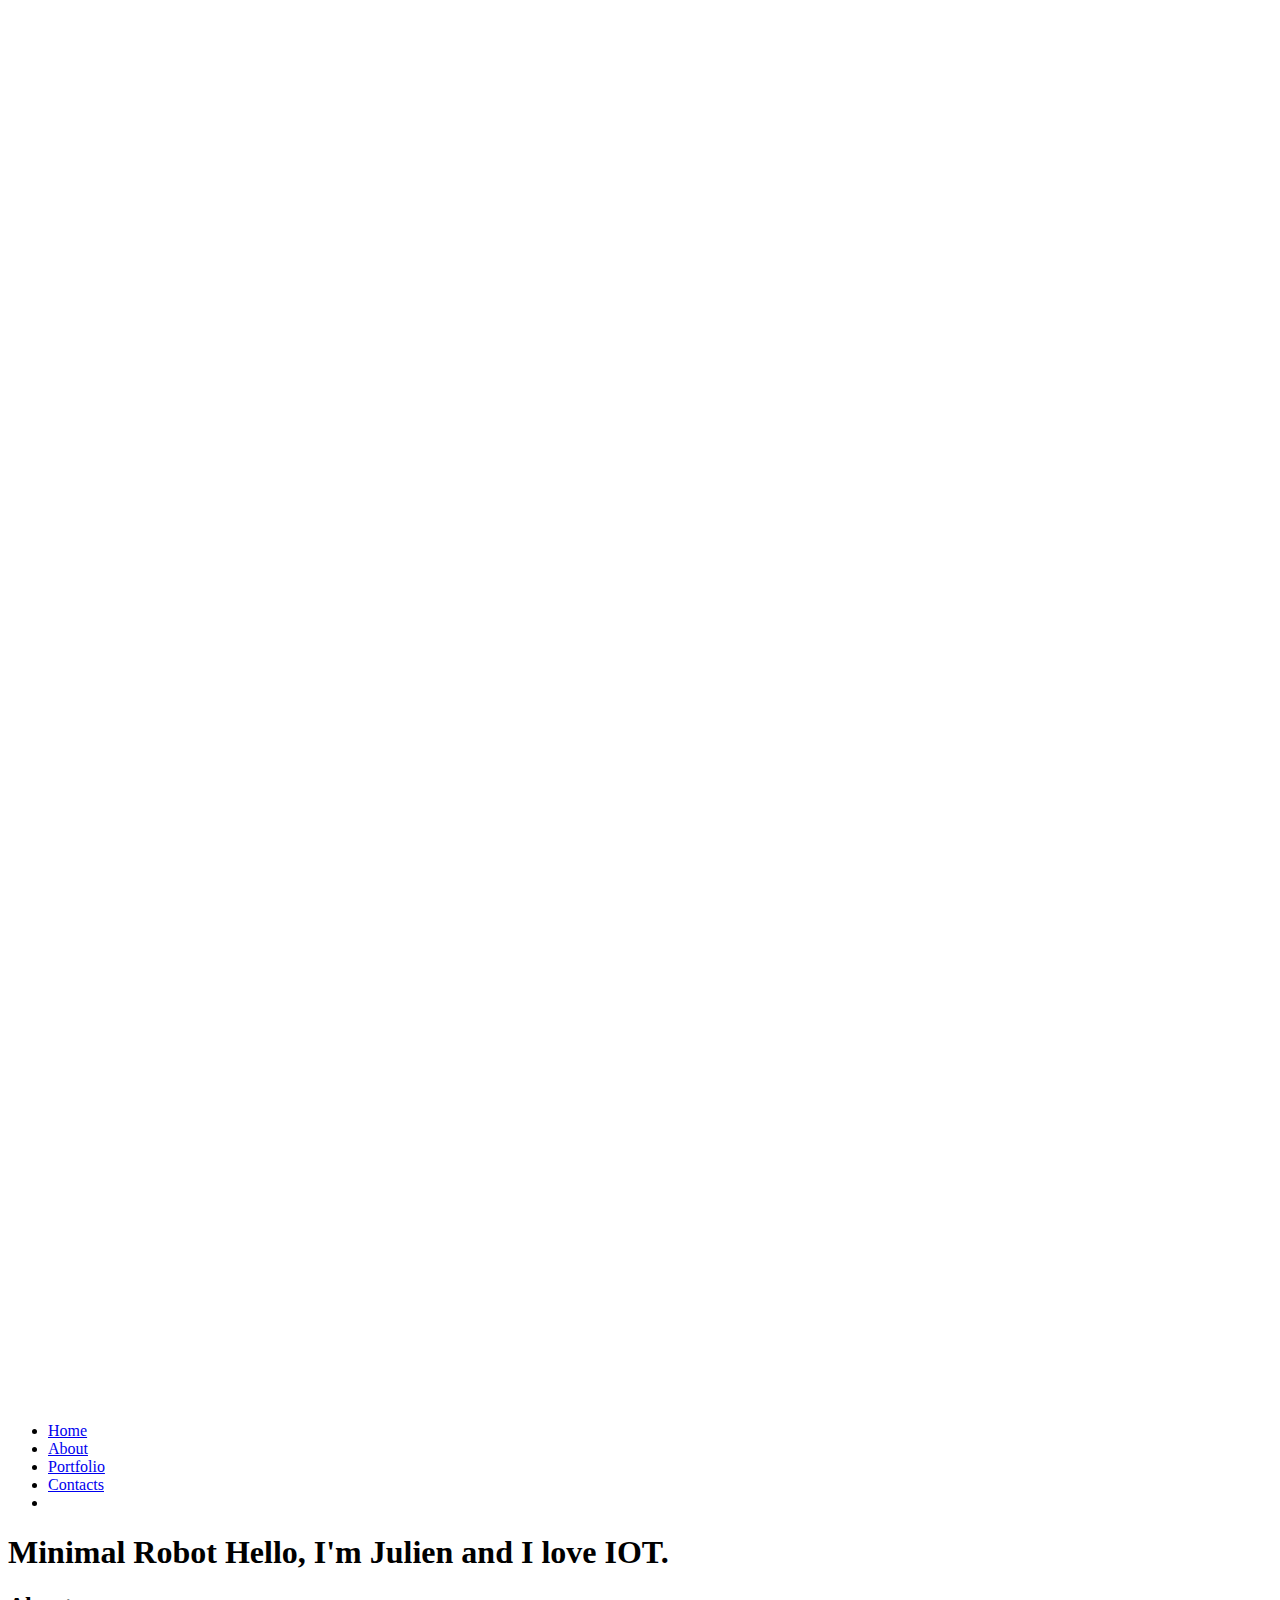
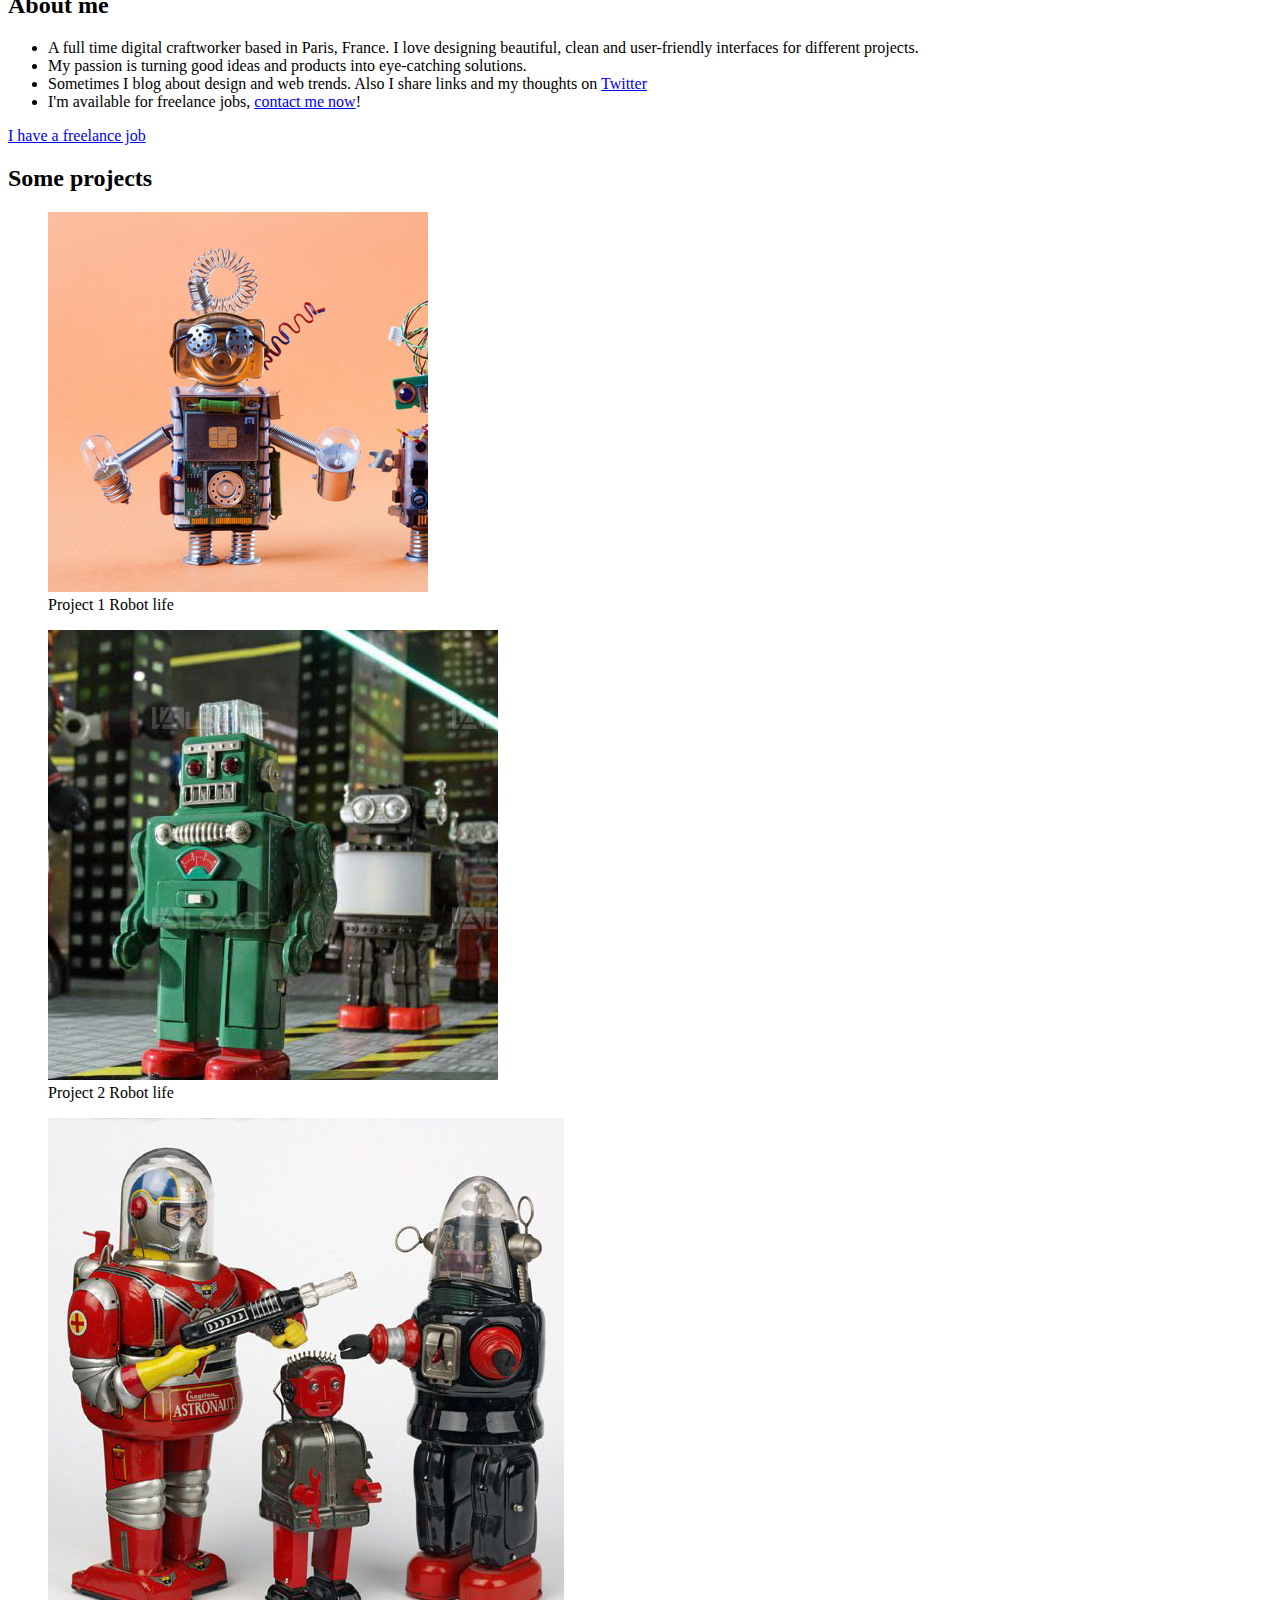
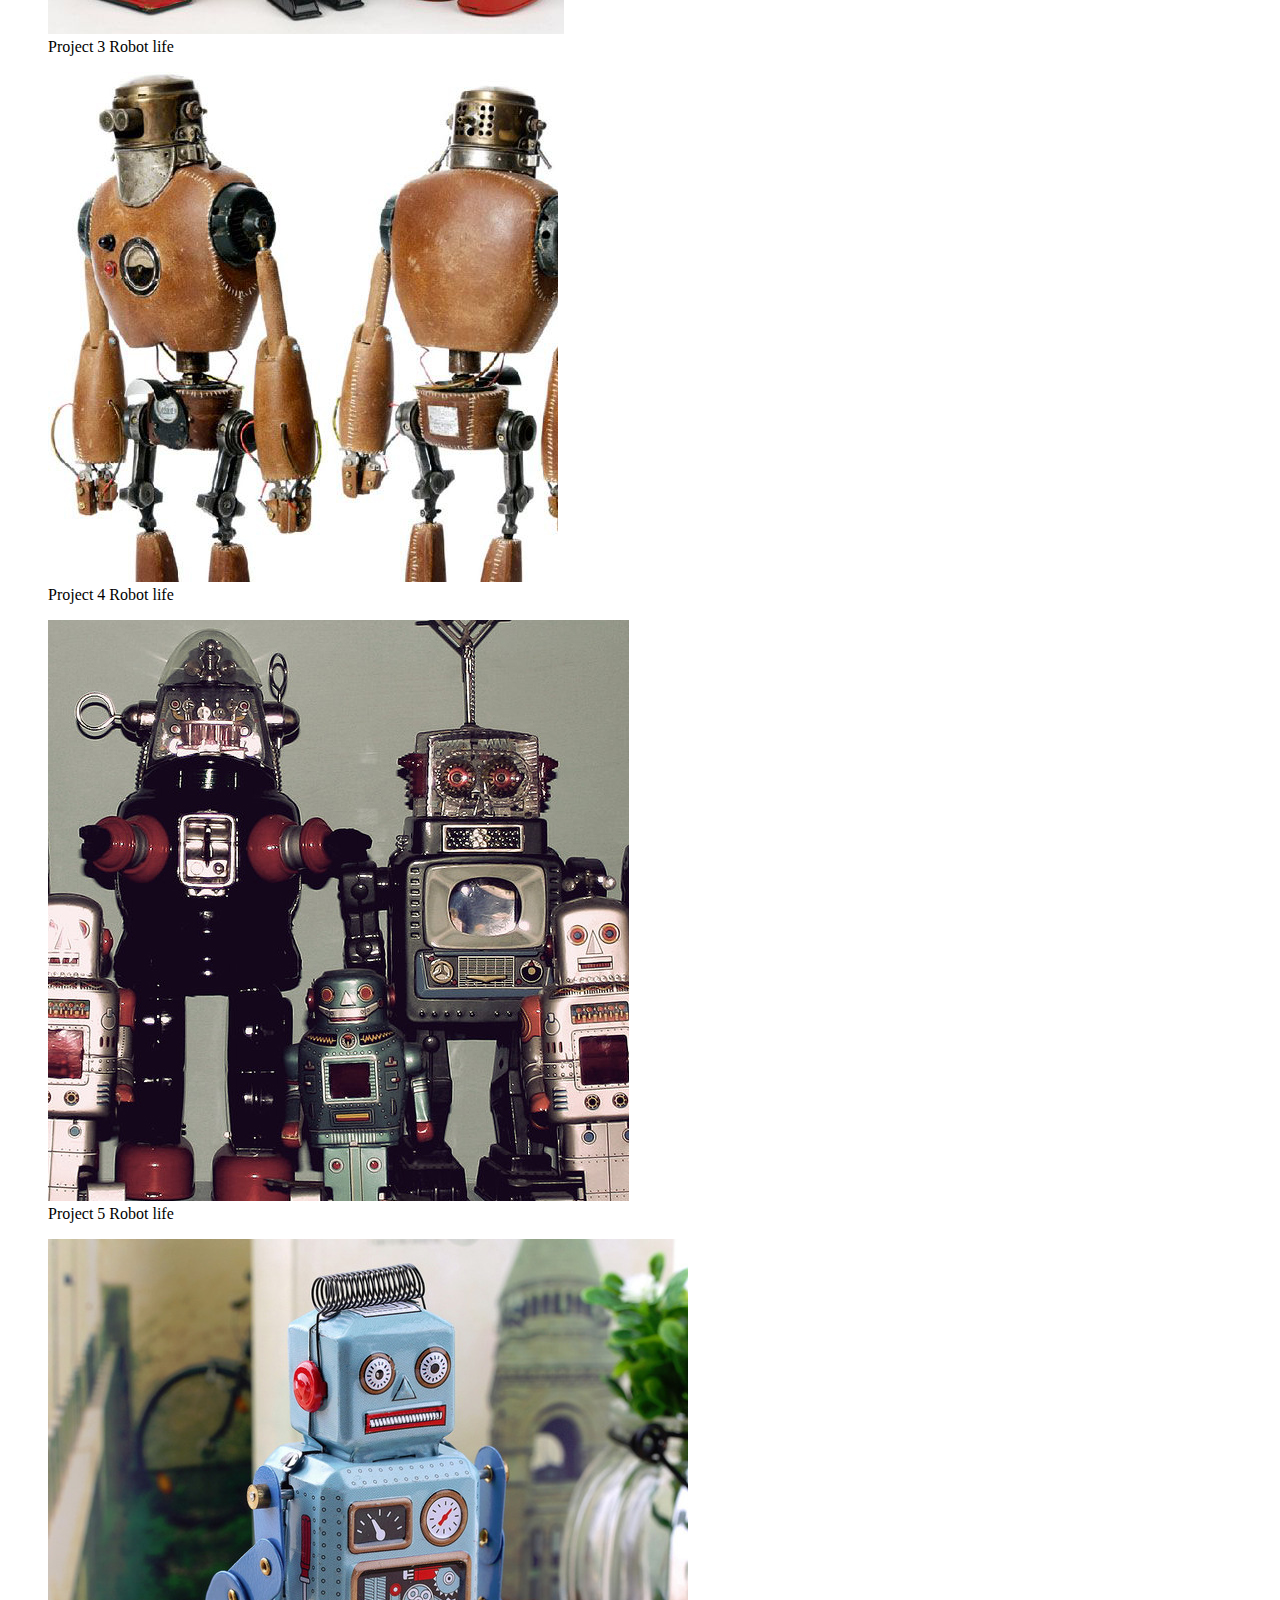
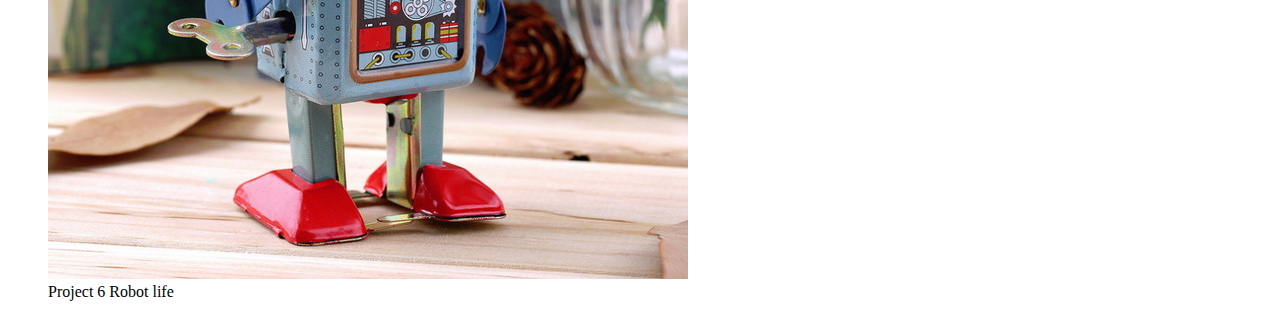
==== 8nov/index.html @ 25852b71 "Fin de la section protfolio" ====
<!DOCTYPE html>
<html lang="en">
    <head>
        <meta charset="UTF-8">
        <meta name="viewport" content="width=device-width, initial-scale=1.0">
        <meta http-equiv="X-UA-Compatible" content="ie=edge">
        <title>Minimal Robot (TP HETIC)</title>
    </head>
    <body>

        <header>
            <!-- La nav contient 4 liens : home, about, portfolio, contacts -->
            <nav>
                <!-- Picto Burger -->
                <a href="index.html"><img src="./img/noun_1194453_cc.svg" alt="Web site logo"></a>
                <ul>
                    <li><a href="#">Home</a></li>
                    <li><a href="#">About</a></li>
                    <li><a href="#">Portfolio</a></li>
                    <li><a href="#">Contacts</a></li>
                    <li>
                        <!-- Picto RS -->
                    </li>
                </ul>
            </nav>

            <h1>Minimal Robot <span>Hello, I'm Julien and I love IOT.</span></h1>
        </header>

        <main>
            <!-- About -->
            <section>
                <h2>About me</h2>
                <ul>
                    <li>A full time digital craftworker based in Paris, France. I love designing beautiful, clean and user-friendly interfaces for different projects.</li>

                    <li>My passion is turning good ideas and products into eye-catching solutions.</li>

                    <li>Sometimes I blog about design and web trends. Also I share links and my thoughts on <a href="http://www.twitter.fr" target="_blank">Twitter</a></li>

                    <li>I'm available for freelance jobs, <a href="#">contact me now</a>!</li>
                </ul>

                <a href="#">I have a freelance job</a>
            </section>

            <section>
                <h2>Some projects</h2>

                <figure>
                    <img src="./img/project1.jpg">
                    <figcaption>
                        <span>Project 1</span> Robot life
                    </figcaption>
                </figure>

                <figure>
                    <img src="./img/project2.jpg">
                    <figcaption>
                        <span>Project 2</span> Robot life
                    </figcaption>
                </figure>

                <figure>
                    <img src="./img/project3.jpg">
                    <figcaption>
                        <span>Project 3</span> Robot life
                    </figcaption>
                </figure>

                <figure>
                    <img src="./img/project4.jpg">
                    <figcaption>
                        <span>Project 4</span> Robot life
                    </figcaption>
                </figure>

                <figure>
                    <img src="./img/project5.jpg">
                    <figcaption>
                        <span>Project 5</span> Robot life
                    </figcaption>
                </figure>

                <figure>
                    <img src="./img/project6.jpg">
                    <figcaption>
                        <span>Project 6</span> Robot life
                    </figcaption>
                </figure>

            </section>

        </main>

        <footer></footer>
        
    </body>
</html>
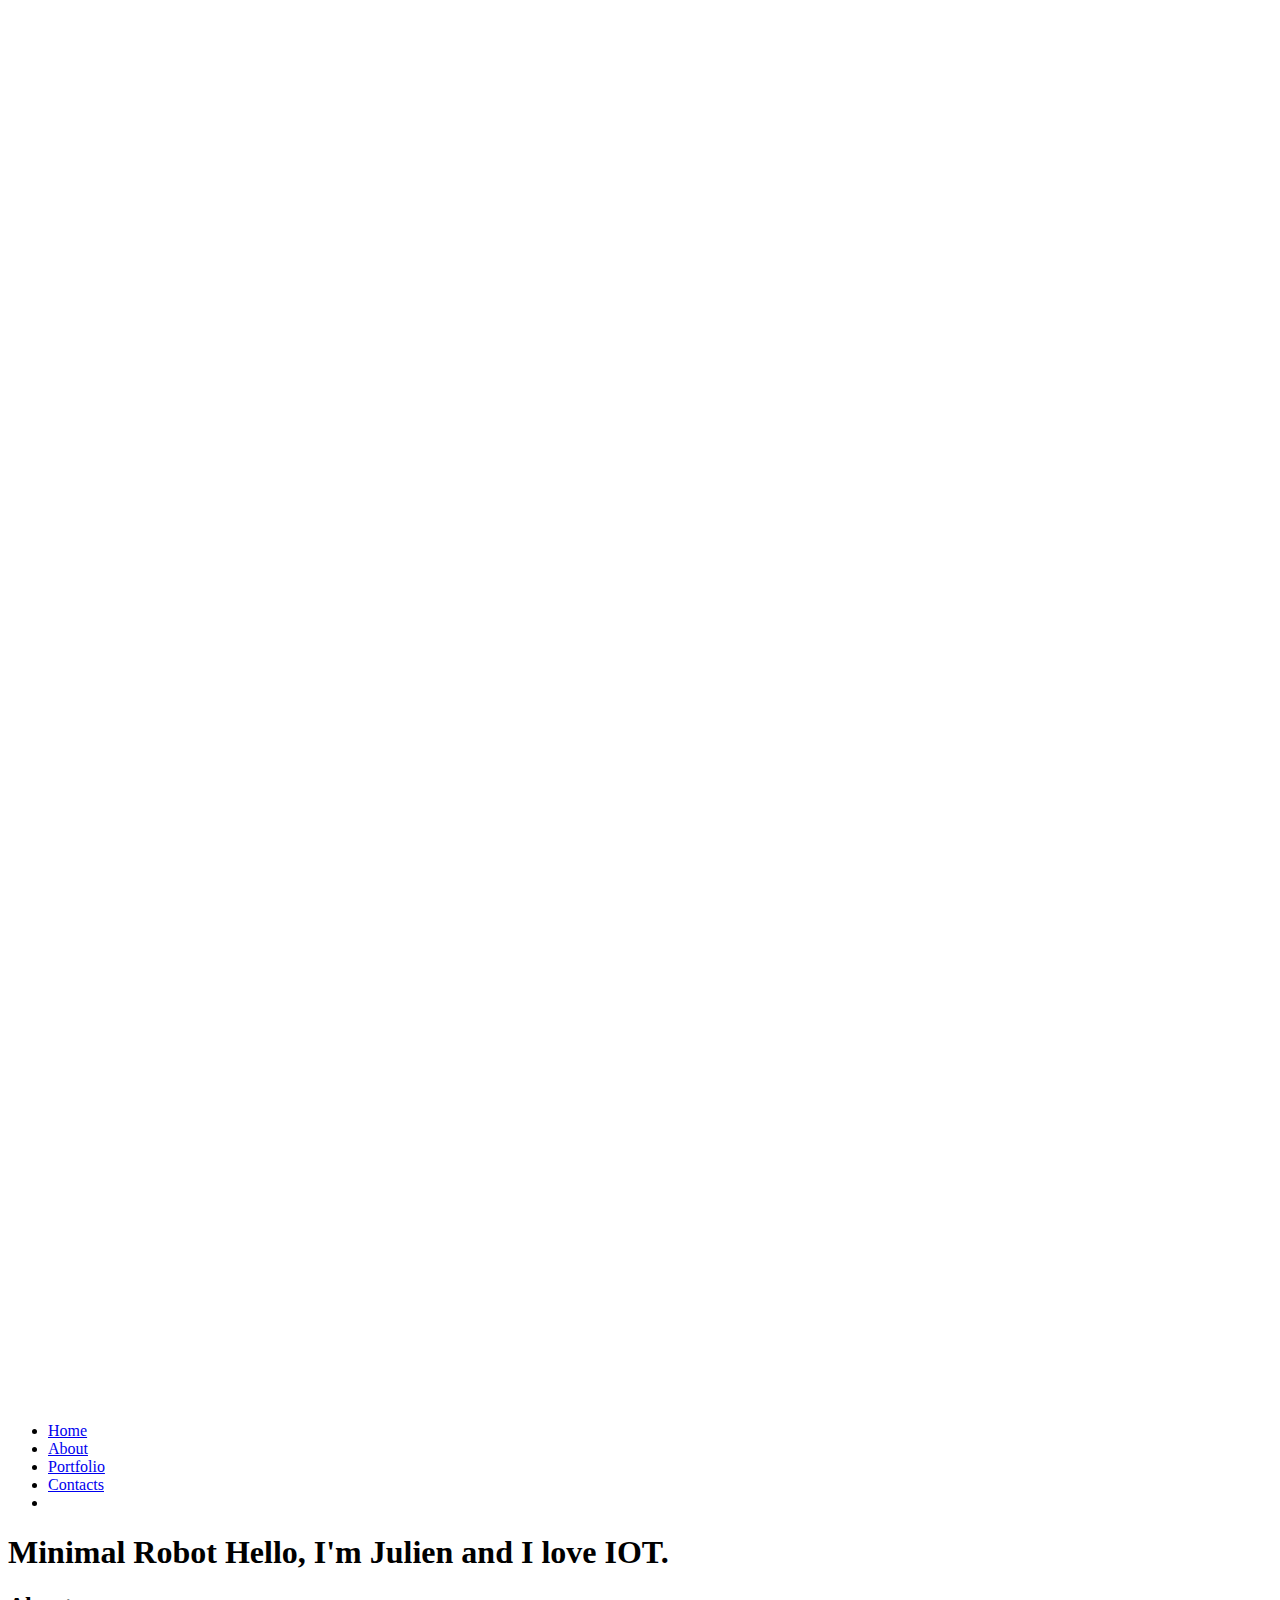
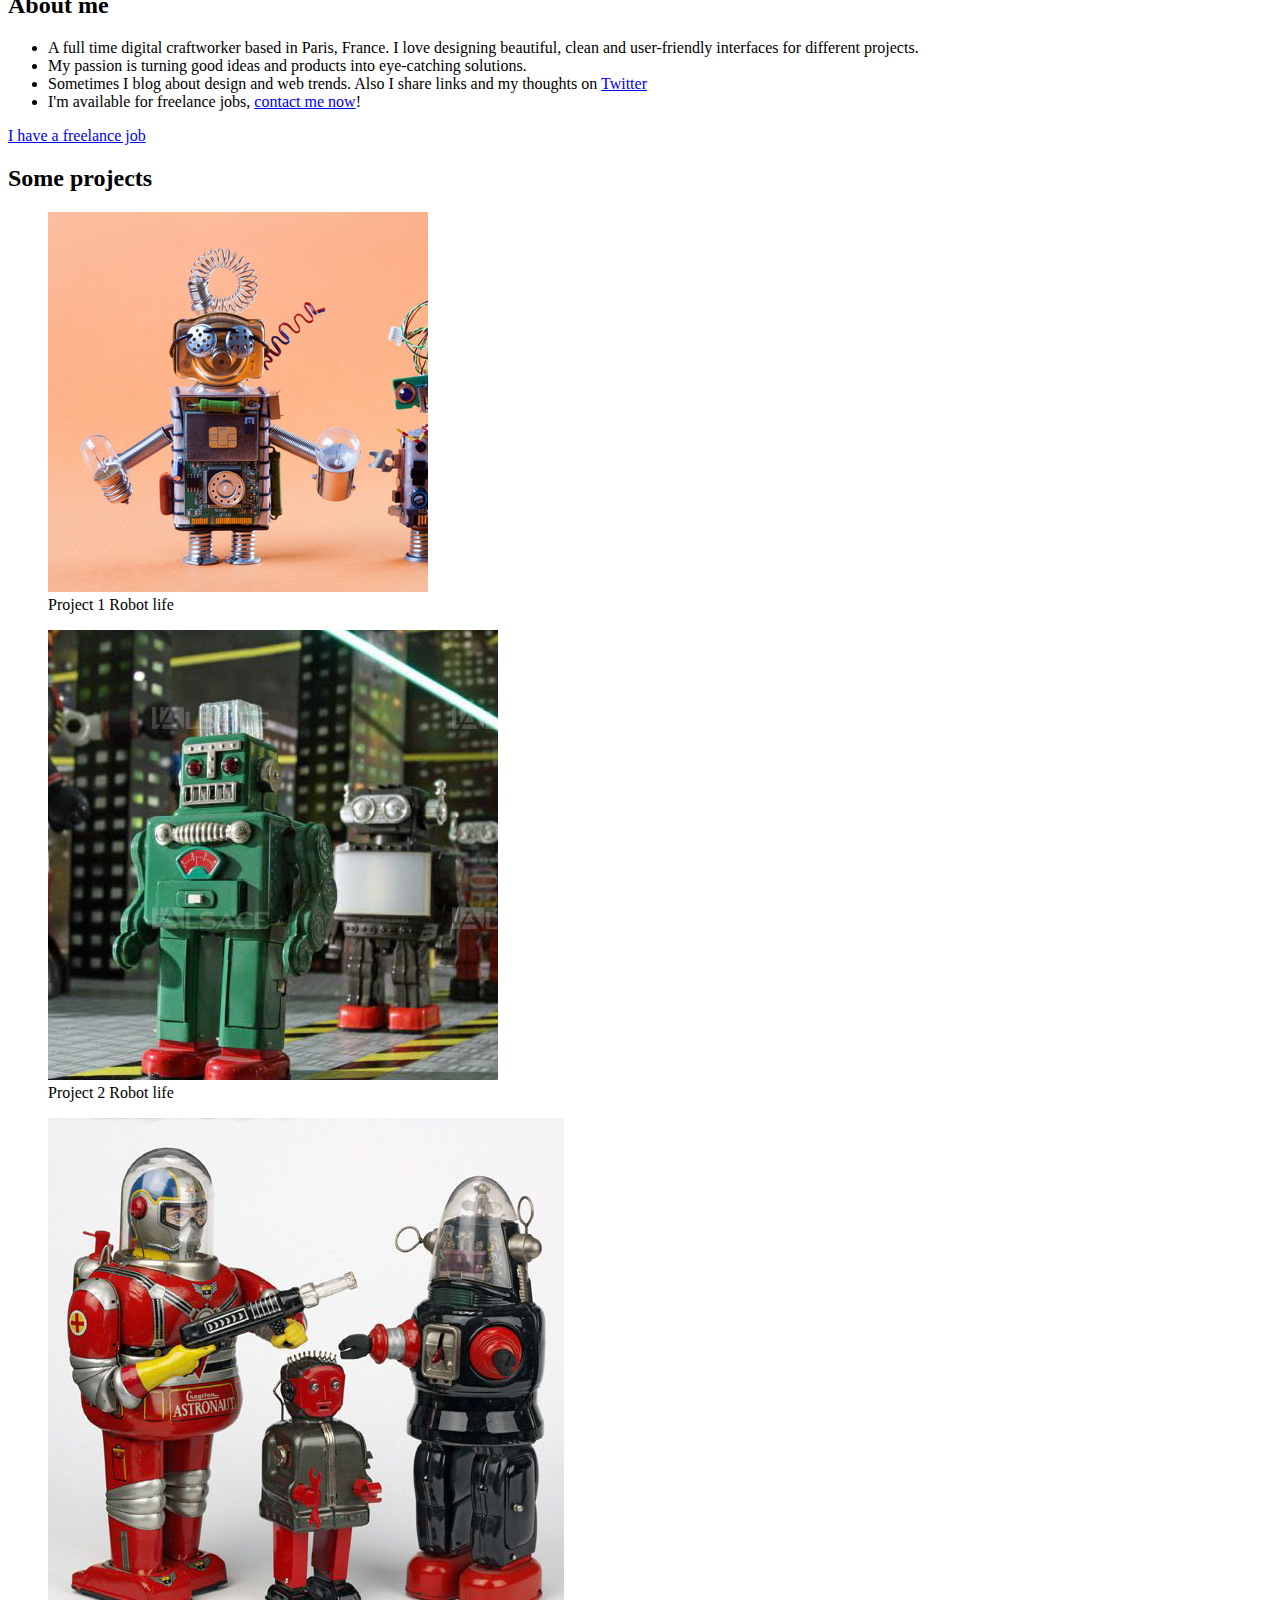
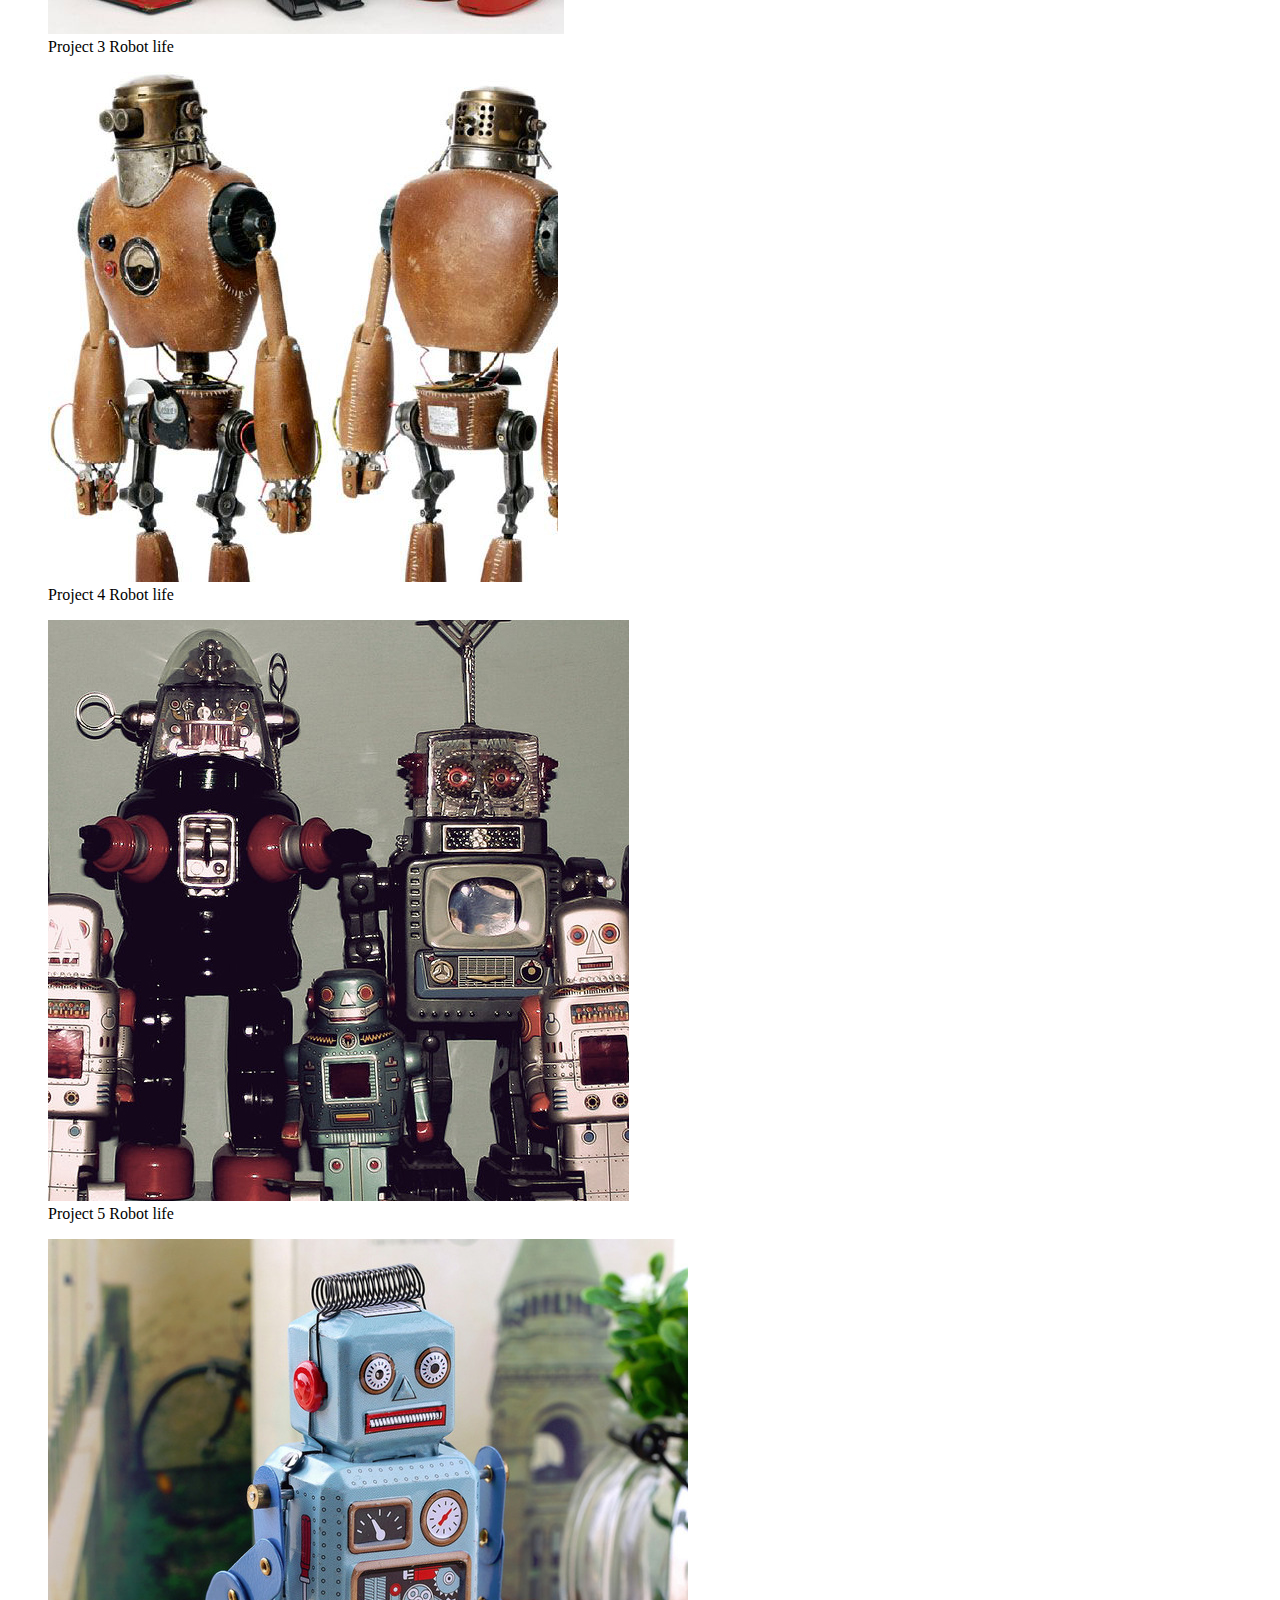
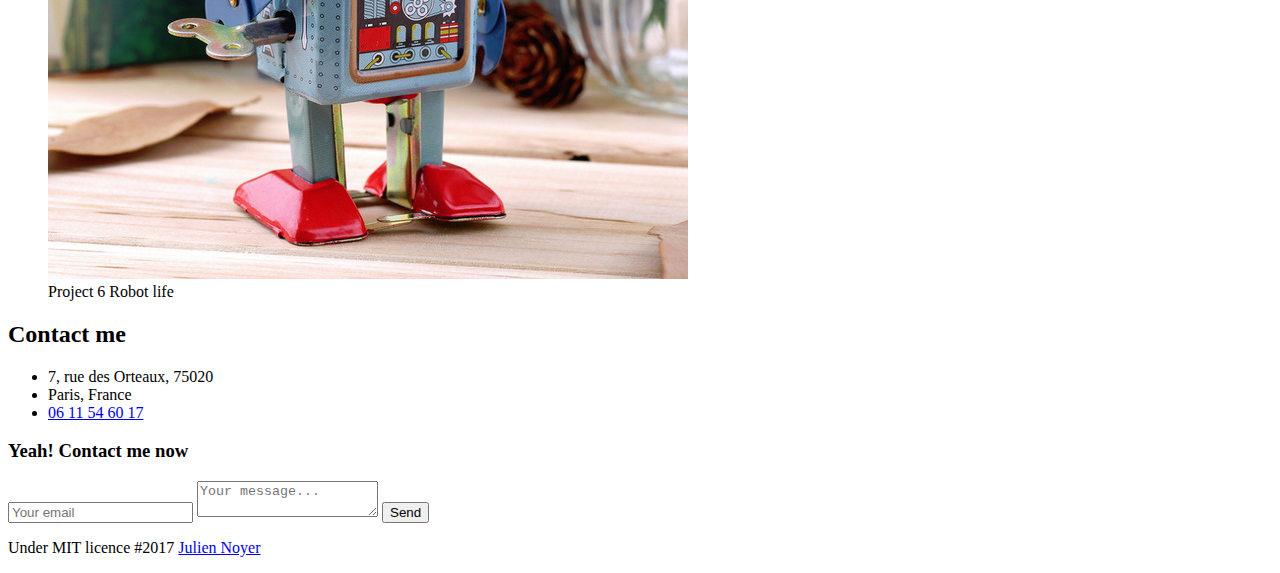
==== commit f4d07c88: "Fin de la base HTML" ====
--- a/8nov/index.html
+++ b/8nov/index.html
@@ -88,12 +88,26 @@
                         <span>Project 6</span> Robot life
                     </figcaption>
                 </figure>
-
             </section>
 
         </main>
 
-        <footer></footer>
-        
+        <footer>
+            <h2>Contact me</h2>
+            <ul>
+                <li>7, rue des Orteaux, 75020</li>
+                <li>Paris, France</li>
+                <li><a href="tel:0611546017">06 11 54 60 17</a></li>
+            </ul>
+
+            <h3>Yeah! Contact me now</h3>
+
+            <form action="message.php">
+                <input type="email" name="userEmail" placeholder="Your email" required>
+                <textarea name="userMessage" placeholder="Your message..." required></textarea>
+                <button type="submit">Send</button>
+            </form>
+            <p>Under MIT licence #2017 <a href="http://digitalworkshop.fr" target="_blank">Julien Noyer</a></p>
+        </footer>
     </body>
 </html>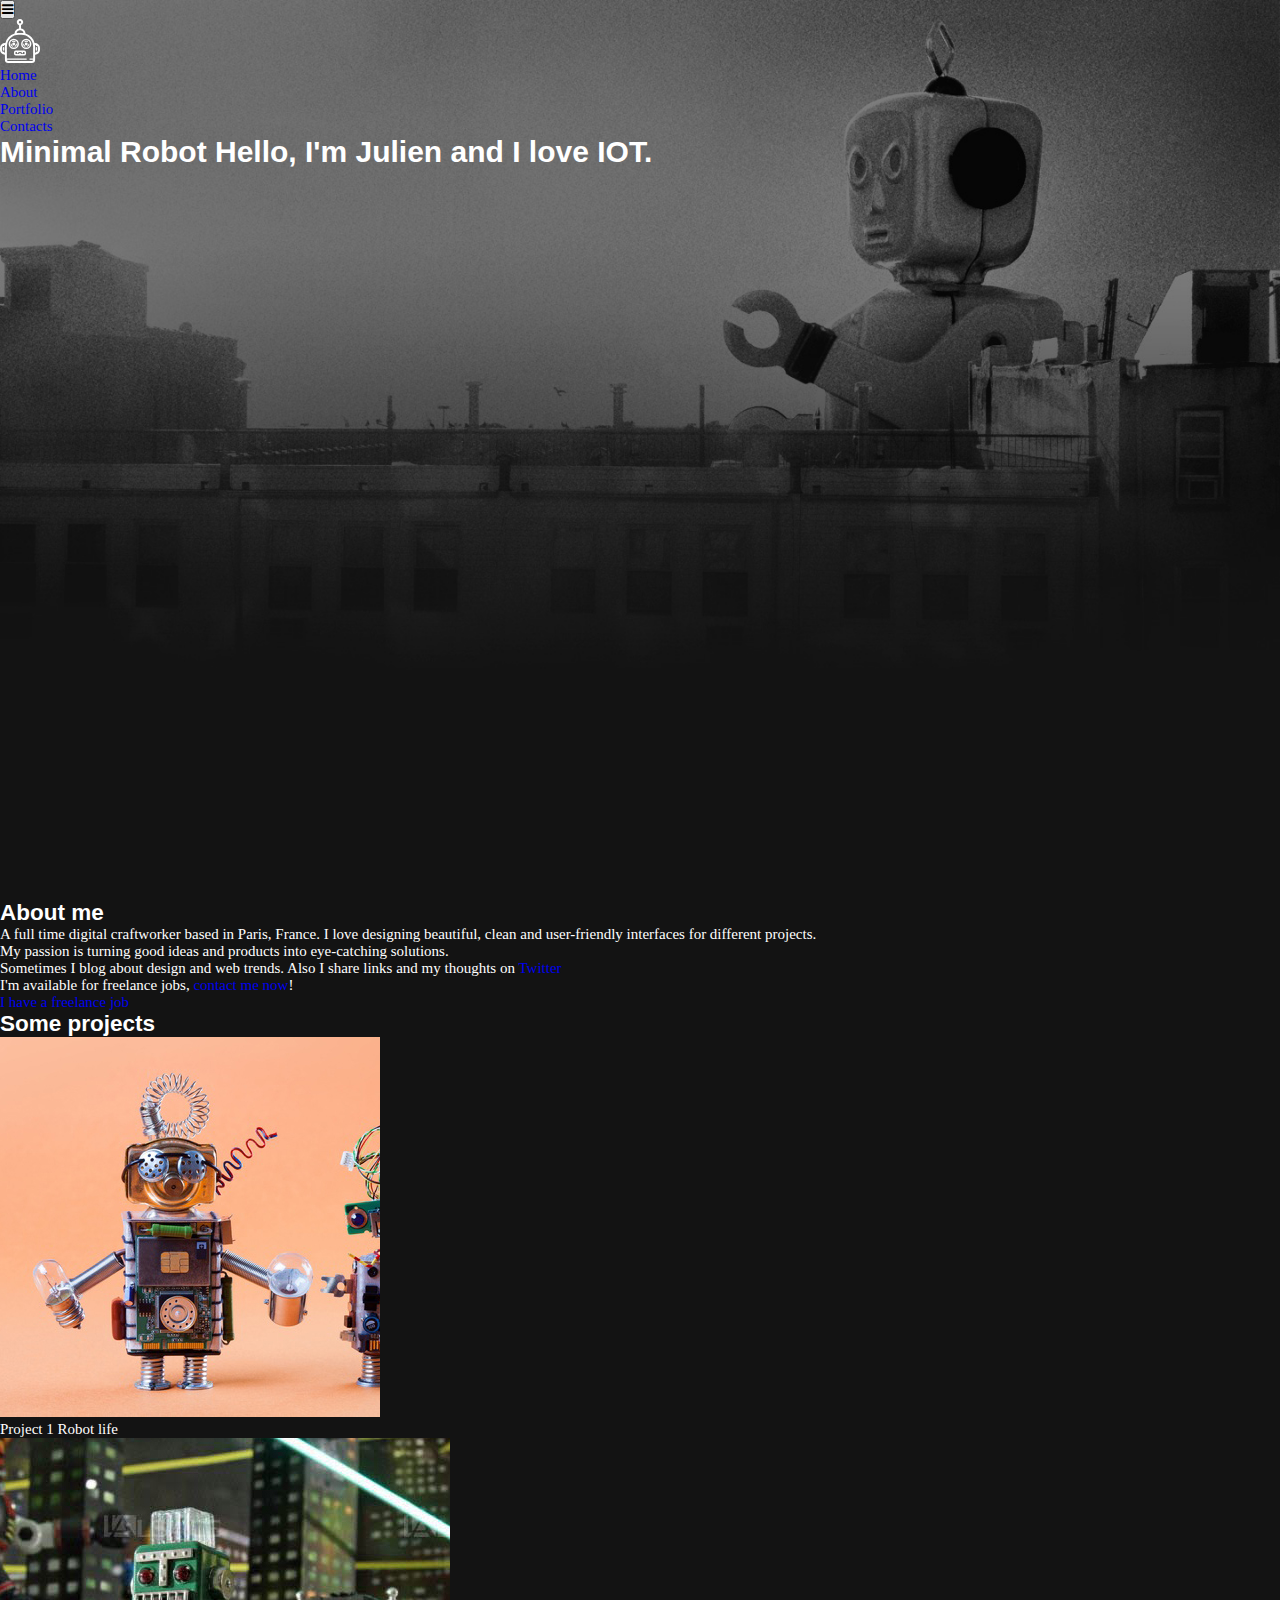
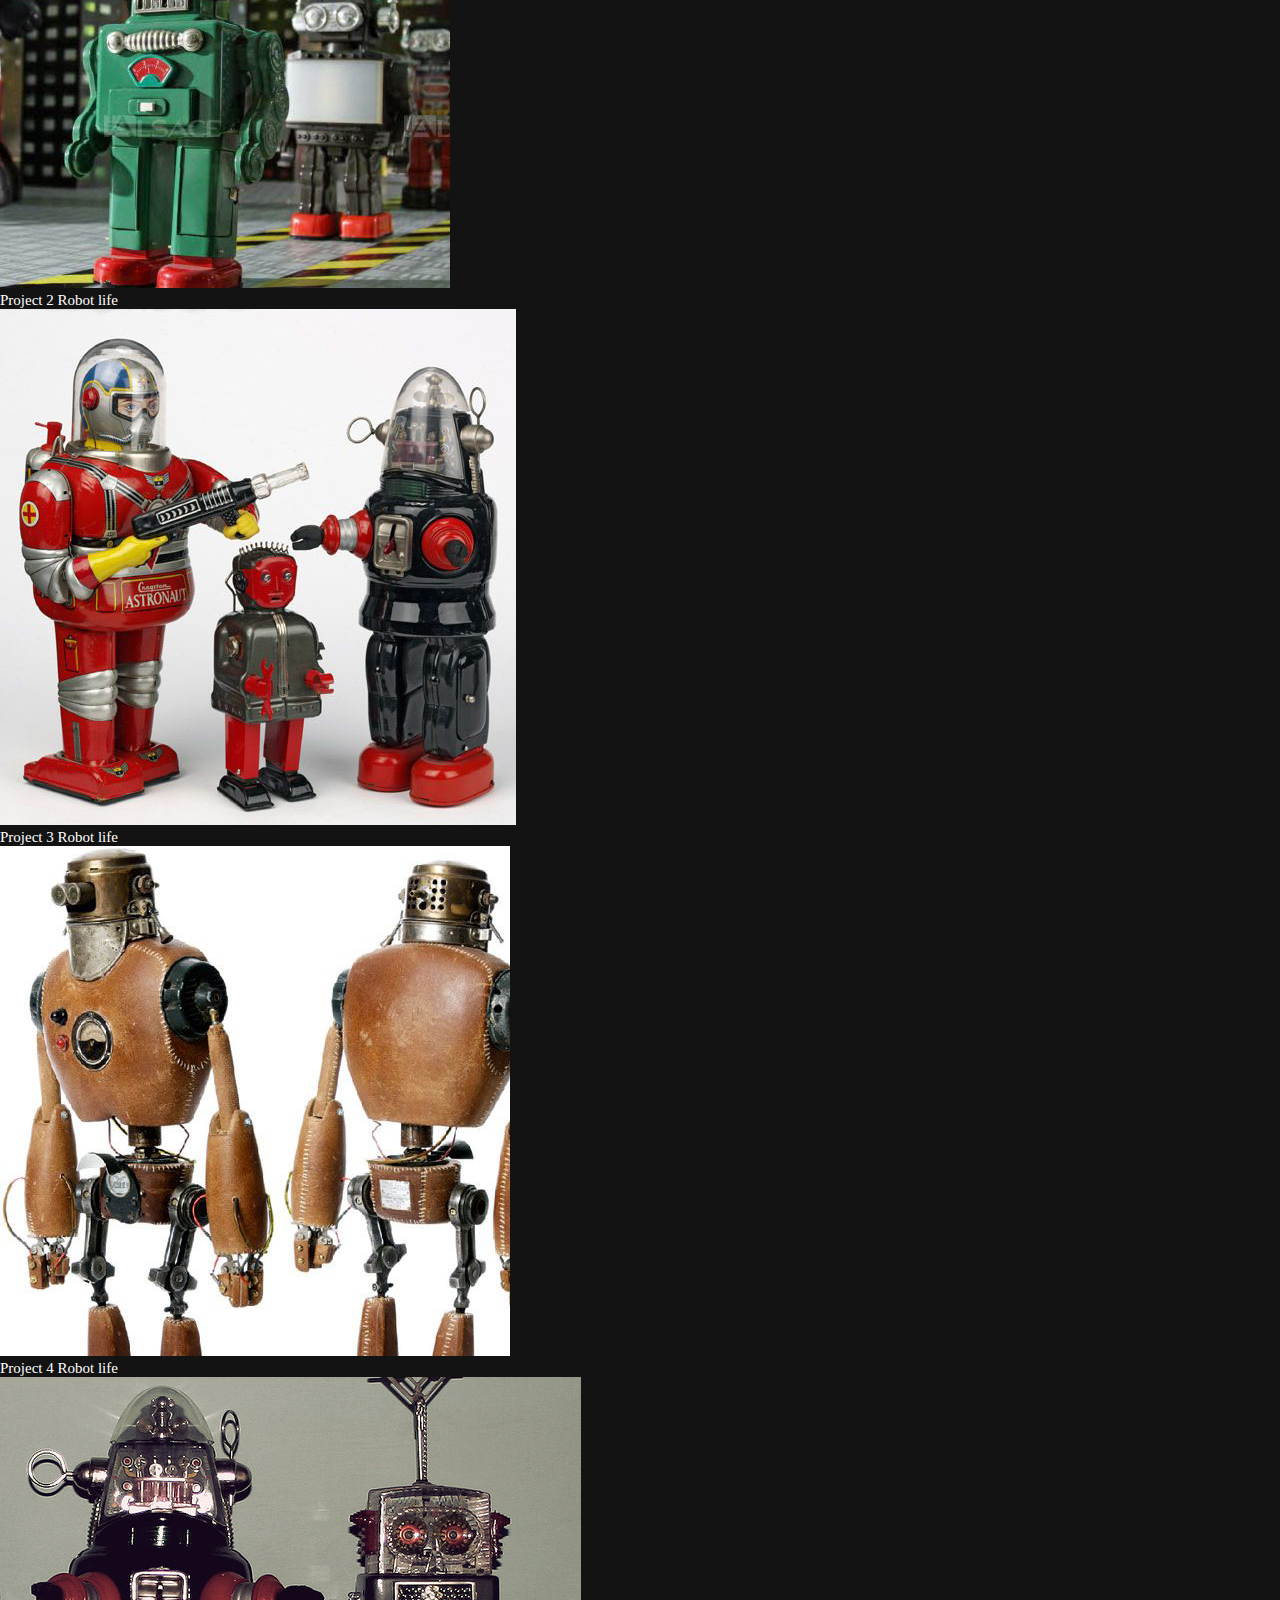
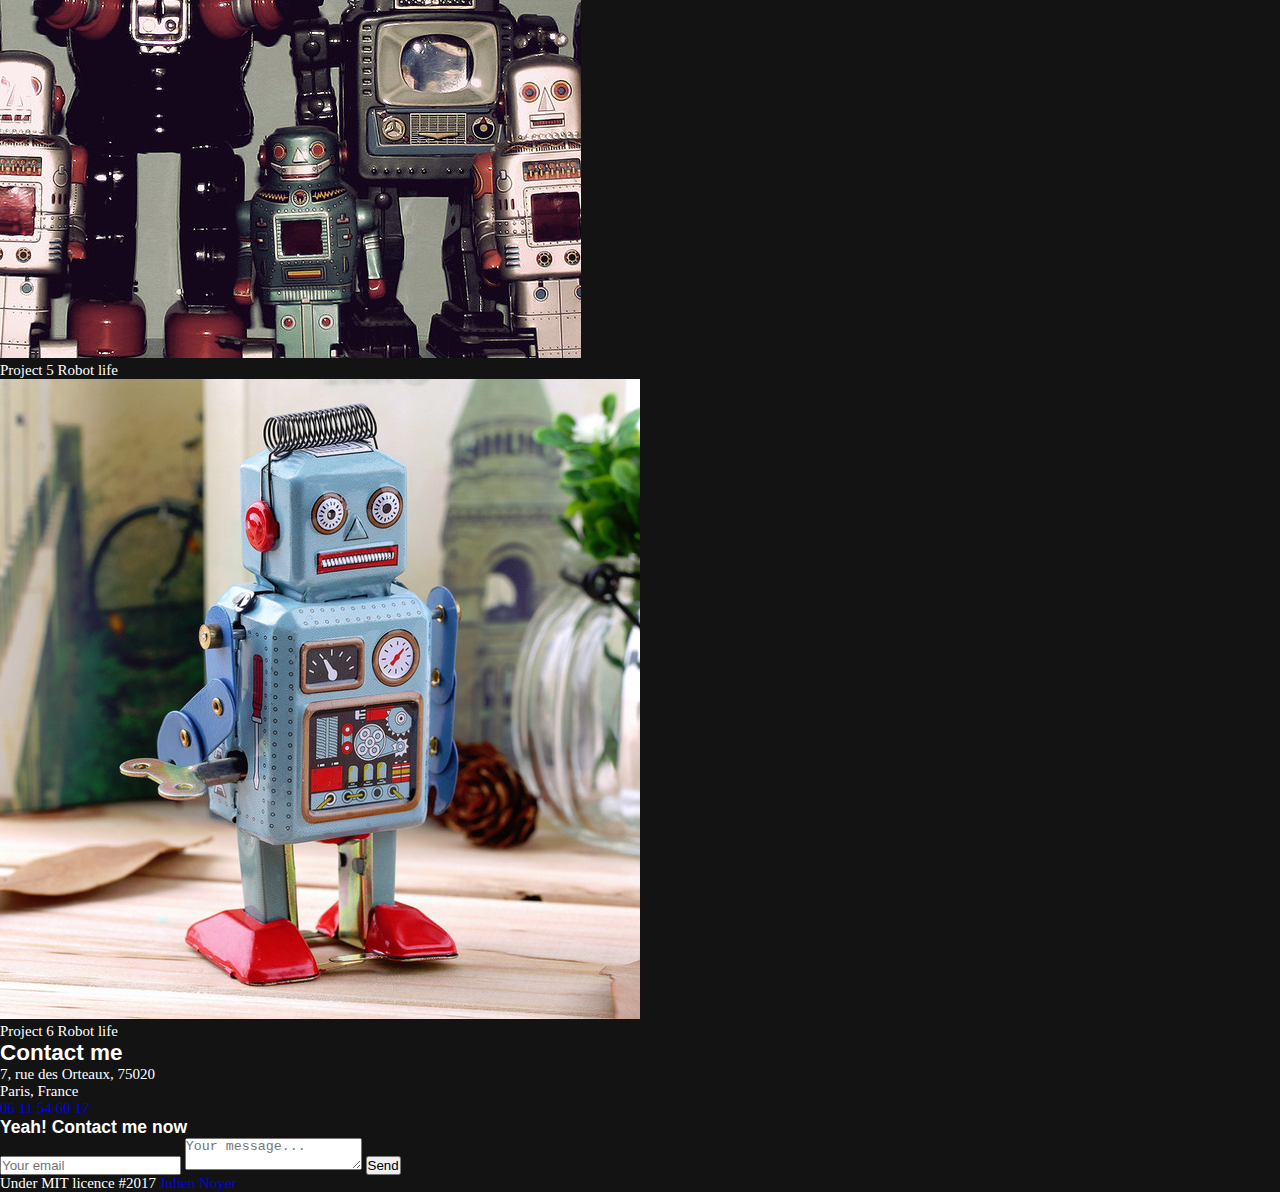
==== commit 1c1f90e3: "Style du header start" ====
--- a/8nov/index.html
+++ b/8nov/index.html
@@ -5,14 +5,15 @@
         <meta name="viewport" content="width=device-width, initial-scale=1.0">
         <meta http-equiv="X-UA-Compatible" content="ie=edge">
         <title>Minimal Robot (TP HETIC)</title>
+        <link rel="stylesheet" href="./css/style.css">
     </head>
     <body>
 
         <header>
             <!-- La nav contient 4 liens : home, about, portfolio, contacts -->
             <nav>
-                <!-- Picto Burger -->
-                <a href="index.html"><img src="./img/noun_1194453_cc.svg" alt="Web site logo"></a>
+                <button><i class="fa fa-bars" aria-hidden="true"></i></button>
+                <a href="index.html" id="siteLogo"><img src="./img/noun_1194453_cc.svg" alt="Web site logo"></a>
                 <ul>
                     <li><a href="#">Home</a></li>
                     <li><a href="#">About</a></li>
@@ -20,6 +21,7 @@
                     <li><a href="#">Contacts</a></li>
                     <li>
                         <!-- Picto RS -->
+                        <a href="#"></a>
                     </li>
                 </ul>
             </nav>
--- a/8nov/css/style.css
+++ b/8nov/css/style.css
@@ -0,0 +1,70 @@
+/* 
+Reset
+*/
+    @import url('https://maxcdn.bootstrapcdn.com/font-awesome/4.7.0/css/font-awesome.min.css');
+
+    *{
+        /* Supprimer toutes les marges */
+        margin: 0;
+        padding: 0;
+
+        /* Intégrer les bordure et les padding dans la taille de balise (bloc/boite) */
+        -webkit-box-sizing: border-box;
+        -moz-box-sizing: border-box;
+        box-sizing: border-box;
+    }
+
+    /* Ramener la valeur 1rem à 10px */
+    html{
+        font-size: 62.5%; /* => 10px = 1rem */
+    }
+
+    body{
+        font-size: 1.5rem; /* => 15px */
+        font-family: serif;
+        color: white;
+        background-color: #131313;
+    }
+
+    /* Faire en sorte que les images ne soient jamais plus grandes que leur parent */
+    img{
+        max-width: 100%;
+    }
+
+    h1, h2, h3{
+        font-family: 'Arial', sans-serif;
+    }
+
+    a{
+        text-decoration: none;
+    }
+
+    ul{
+        list-style-type: none;
+    }
+/**/
+
+
+/* 
+HEADER
+*/
+    header{
+        /* Ajouter une image de fond */
+        background-image: url('../img/background.jpg');
+        
+        /* Gérer la taille de l'image de fond */
+        background-size: 100%; /* => 100% de la largeur de HEADER */
+
+        /* Gérer la répétition de l'image de fond */
+        background-repeat: no-repeat;
+
+        /* Faire en sorte que le HEADER fasse la hauteur de la fenêtre */
+        height: 100vh;
+    }
+
+    #siteLogo{
+        /* Changer le type de balise */
+        display: block;
+        width: 4rem;
+    }
+/**/